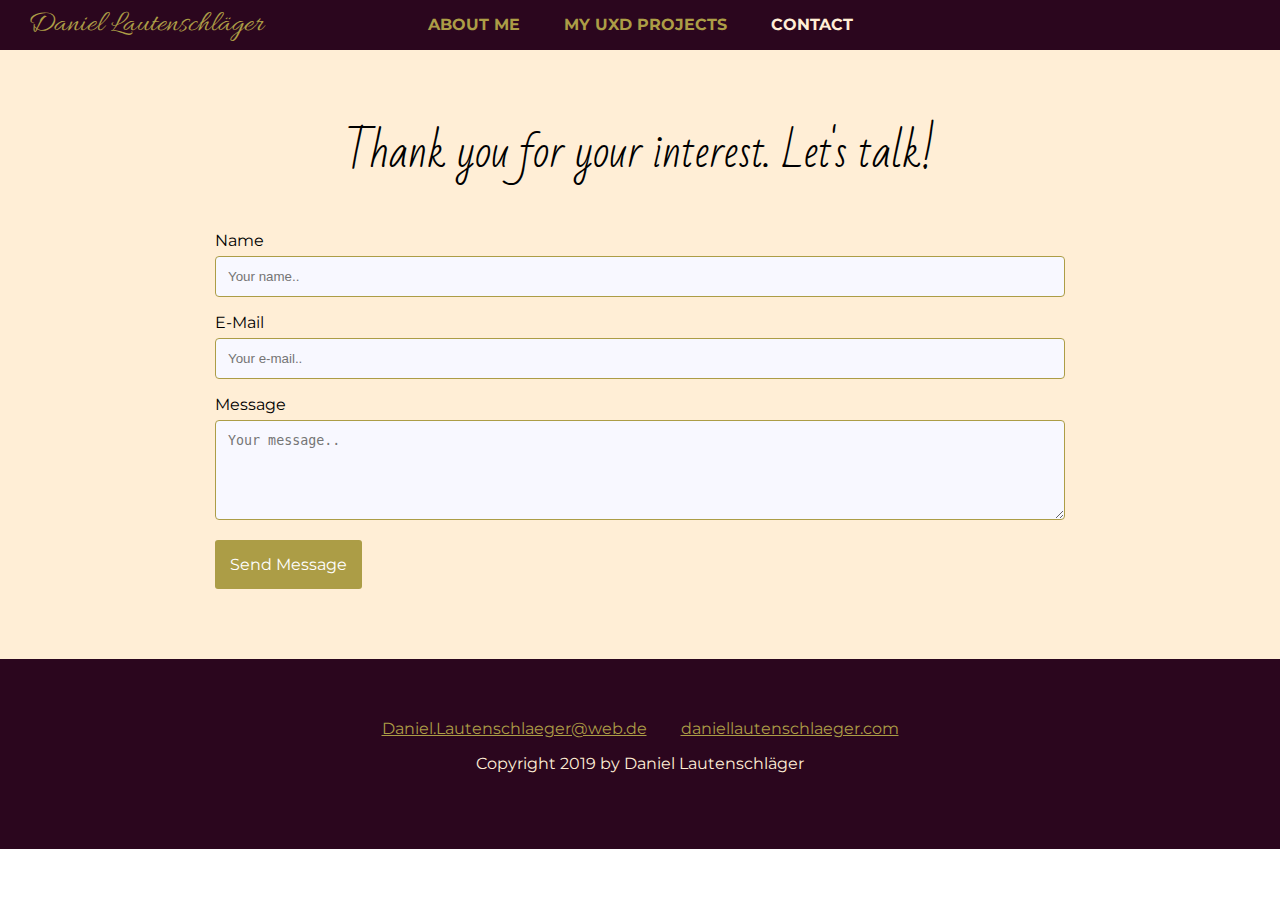
==== contact.html @ a79e2435 "added last steps of the Project page and adjusted the contact form on the Contact page" ====
<!DOCTYPE html>
<html lang="en">
<head>
    <meta charset="UTF-8">
    <meta name="viewport" content="width=device-width, initial-scale=1.0">
    <title>Daniel Lautenschlaeger | Contact</title>
    <link href="https://fonts.googleapis.com/css?family=Bad+Script|Montserrat:400,700" rel="stylesheet">
    <link href="https://fonts.googleapis.com/css?family=Allura" rel="stylesheet">
    <link rel="stylesheet" href="css/styles.css">
</head>
<body>
    <!-- // Intro -->
    <header id="about">
        <nav>
            <a href="index.html">About Me</a>
            <a href="myuxdprojects.html">My UXD Projects</a>
            <a href="contact.html" class="active">Contact</a>
        </nav>
        
        <a href="index.html" class="btnLOGO LOGO" LOGO>Daniel Lautenschläger </a>
    </header>
    
    <main> 
    
        <!-- // Contact -->
        <section class="contact">
            <div class="content-wrap">
                <h2 class="centerContact">Thank you for your interest. Let's talk!</h2>
            <form class= contactform>

            <label>Name</label>
            <input type="text" placeholder="Your name..">

            <label>E-Mail</label>
            <input type="text" placeholder="Your e-mail..">

            <label>Message</label>
            <textarea placeholder="Your message.." style="height:100px"></textarea>

    </form>
            <a href="" class="btnsendMessage sendMessage" sendMessage>Send Message</a>
            </div>
        </section>
        
    </main>
    
    <!-- // Footer -->
    <footer id="contact">
       <div class="content-wrap">
        
        <!-- Social media/websites/links. -->
        <div class="content-info">
            <a href="mailto:Daniel.Lautenschlaeger@web.de">Daniel.Lautenschlaeger@web.de</a>
            <a href="http://daniellautenschlaeger.com">daniellautenschlaeger.com</a>
        </div>

        <p>Copyright 2019 by Daniel Lautenschläger</p>
        </div>
    </footer>
</body>
</html>
---- css/styles.css ----
/* Color Palette
#2B061E - dark red
#C0BCD1 - grey
#FFEED6 - light yellow
#AC9D46 - gold
*/

/* Global styles 
------------------------------------*/
html {
    box-sizing: border-box;
}
*, *:before, *:after {
    box-sizing: inherit;
}

body {
    font-family: 'Montserrat', sans-serif;
    margin: 0;
}
h1, h2 {
    font-family: 'Bad Script', cursive;
    font-weight: 400;
}

h1 {
    font-size: 42px;
}
h2 {
    font-size: 30px;
    margin-top: 0;
}
h3 {
    margin: 0;
}

a {
    color: #AC9D46;
}
a:hover{
    text-decoration: none;
    color: #FFEED6;
    background-color: #2B061E;
}
a.active{
    text-decoration: none;
    color: #FFEED6;
}
.content-wrap {
    max-width: 950px;
    margin: 0 auto;
    padding: 60px 50px; 
    overflow: hidden;
}
.content-wrapABOUT {
    max-width: 950px;
    margin: 0 auto;
    padding: 0px 20px; 
    overflow: hidden;
}
.content-wrapFooterAbout {
    max-width: 950px;
    margin: 0 auto;
    overflow: hidden;
    text-align: center;
}
.welcomeText{
    color:#FFEED6;
}

.uppercase {
    text-transform: uppercase;
}
.btn {
    text-decoration: none;
    background: #AC9D46;
    color: white; 
    padding: 10px;
    display: inline-block;
}
.btnLOGO {
    z-index: 8;
    font-family: 'Allura', cursive;
    font-size: 30px;
    text-decoration: none;
    background: #2B061E;
    color: #AC9D46; 
    padding: 6px;
    display: inline-block;
    position: fixed;
}
.btnDesignProcess {
    z-index: 6;
    text-decoration: none;
    background: #AC9D46;
    color: white; 
    padding: 15px;
    display: inline-block;
    border-radius: 3px;
    text-align: center;
    font-size: 25px;
}
.btnsendMessage {
    z-index: 6;
    text-decoration: none;
    background: #AC9D46;
    color: white; 
    padding: 15px;
    display: inline-block;
    border-radius: 3px;
    text-align: center;
    font-size: 16px;
    margin-bottom: 10px;
}


/* Header & Footer 
------------------------------------*/
header, footer {
    background: #2B061E;
}
/*header*/
header {
    padding-top: 50px;
    position: relative;
}
header h1, header h2{
    color: #FFEED6;
    margin: 0;
}
.download {
    position: absolute;
    bottom: 0;
    right: 0;
}
.LOGO {
    z-index: 8;
    position: fixed;
    top: 0;
    left: 22px;
}

/*footer*/
footer {
    text-align: center; 
    color: #FFEED6;
}
.content-info a {
    padding: 15px;
}

/* Header & Footer 
------------------------------------*/
nav {
    z-index: 7;
    text-align: center;
    background-color: #2B061E;
    position: fixed;
    top: 0;
    width: 100%;
}
nav a {
    z-index: 7;
    display: inline-block;
    padding: 15px 20px;
    text-decoration: none;
    text-transform: uppercase;
    font-weight: bold;
}

/* Work Experience
------------------------------------*/
.work {
    background: #FFEED6;
}
h3 ~ p {
    margin: 0;
}
.job-description {
    margin-bottom: 30px;
}
.job-description p:first-of-type {
    margin-top: 0;
}

/* Education
------------------------------------*/
.education {
    background: linear-gradient(rgba(140, 50, 100,0.9), rgba(140, 50, 100,0.65)), url(../images/studying.jpg) no-repeat fixed;
    background-size: cover;
    color: #FFEED6;
}
p + h3 {
    margin-top: 30px;
}

/* Projects
------------------------------------*/
.projects {
    background: #FFEED6;
    color: black;
}
.content-wrapPROJECTS {
    max-width: 950px;
    margin: 0 auto;
    padding: 30px 50px; 
    overflow: hidden;
}
h3 ~ p {
    margin: 0;
}
.project-description {
    margin-bottom: 30px;
}
.project-description p:first-of-type {
    margin-top: 0;
}
.projectPic {
    width: 375px;
    padding: 8px;
    border: 2px solid #AC9D46;
    border-radius: 3px;
}

/* Design Process
------------------------------------*/
.designprocess {
    background: linear-gradient(rgba(140, 50, 100,0.8), rgba(140, 50, 100,0.7)), url(../images/backgroundprocess.jpg) no-repeat fixed;
    background-size: cover;
    color: #FFEED6;
}
p + h3 {
    margin-top: 30px;
}
.DesignProcess {
    z-index: 6;
    position: absolute;
    text-align: center;
}
.processIMG {
    z-index: 6;
    width: 90%;
    padding-bottom: 60px;
    display: block;
    margin-left: auto;
    margin-right: auto;
}

/* Contact
------------------------------------*/
.contact {
    background: #FFEED6;
}
.centerContact{
    text-align: center;
    font-size: 43px;
}

/* Contact Form
------------------------------------*/
input[type=text], select, textarea {
  width: 100%; /* Full width */
  padding: 12px; 
  border: 1px solid #AC9D46; 
  border-radius: 4px; 
  box-sizing: border-box; 
  margin-top: 6px; 
  margin-bottom: 16px; 
  background-color: ghostwhite;
}

.contactform {
    text-align: left;
}

/* Media Queries 
------------------------------------*/
@media (min-width: 900px) {
    .col-narrow {
    width: 30%;
    float: left;
}

.col-wide {
    width: 70%;
    float: left;
    padding-left: 30px;
}
}

@media (min-width: 900px) {
    .col-narrowABOUT {
    width: 60%;
    float: left;
    margin-top: 10px;
}

.col-wideABOUT {
    width: 40%;
    float: left;
    padding-left: 0px;
    margin-top: 100px;
}
}

@media (min-width: 900px) {
    .col-leftPROJECTS {
    width: 45%;
    float: left;
    padding-bottom: 20px;
}

.col-rightPROJECTS {
    width: 55%;
    float: left;
    padding-left: 30px;
    padding-bottom: 20px;
}
}

@media (max-width: 899px) {
    header{
        text-align: center;
    }
    .profile-img {
        width: 200px;
    }
}
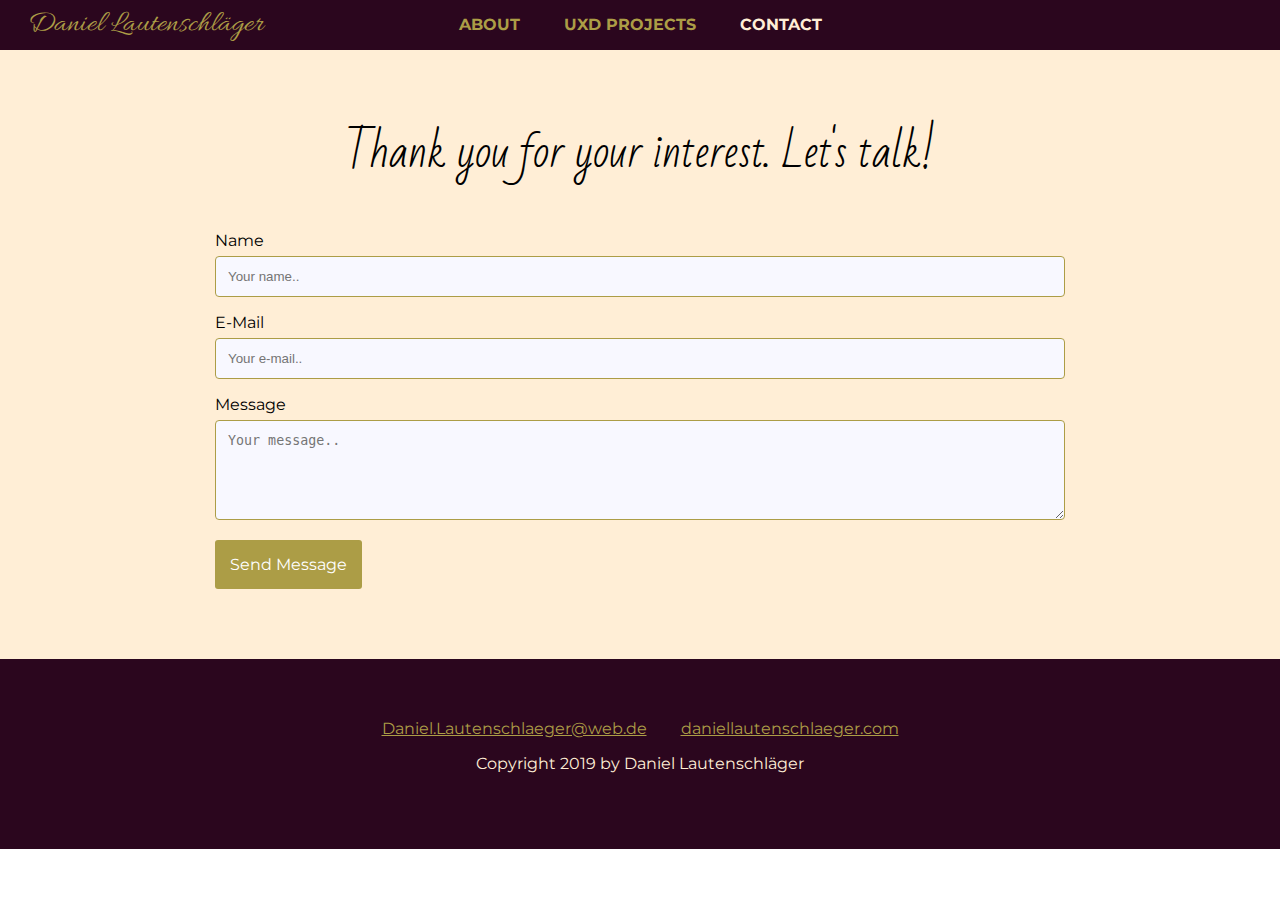
==== commit 5e4c8b4e: "Added first draft of navigation bar" ====
--- a/contact.html
+++ b/contact.html
@@ -12,8 +12,21 @@
     <!-- // Intro -->
     <header id="about">
         <nav>
-            <a href="index.html">About Me</a>
-            <a href="myuxdprojects.html">My UXD Projects</a>
+            <div class="dropdown">
+              <a href="index.html" aboutlink>About</a>
+              <div class="dropdown-content">
+              <a href="index.html" dropdownLink>About Me</a>
+              <a href="index.html#work" dropdownLink>Experience</a>
+              <a href="index.html#education" dropdownLink>Education</a>
+              </div>
+            </div>
+            <div class="dropdown">
+              <a href="myuxdprojects.html" projectslink>UXD Projects</a>
+              <div class="dropdown-content">
+              <a href="myuxdprojects.html" dropdownLink>My Projects</a>
+              <a href="myuxdprojects.html#designprocess" dropdownLink>Design Process</a>
+              </div>
+            </div>
             <a href="contact.html" class="active">Contact</a>
         </nav>
         
--- a/css/styles.css
+++ b/css/styles.css
@@ -37,7 +37,12 @@
 a {
     color: #AC9D46;
 }
-a:hover{
+nav a:hover{
+    text-decoration: none;
+    color: #FFEED6;
+    background-color: #2B061E;
+}
+ a.LOGO:hover{
     text-decoration: none;
     color: #FFEED6;
     background-color: #2B061E;
@@ -138,6 +143,41 @@
     position: fixed;
     top: 0;
     left: 22px;
+}
+.dropdown {
+  position: relative;
+  display: inline-block;
+}
+/* Dropdown Content (Hidden by Default) */
+.dropdown-content {
+  display: none;
+  position: absolute;
+  background-color: #AC9D46;
+  min-width: 185px;
+  box-shadow: 0px 8px 16px 0px rgba(0,0,0,0.2);
+  z-index: 1;
+}
+/* Links inside the dropdown */
+.dropdown-content a {
+  color: white;
+  padding: 12px 16px;
+  text-decoration: none;
+  display: block;
+}
+/* Change color of dropdown links on hover */
+.dropdown-content a:hover {
+    background-color: #AC9D46
+}
+/* Show the dropdown menu on hover */
+.dropdown:hover .dropdown-content {
+  display: block;
+}
+/* Change the background color of the dropdown button when the dropdown content is shown */
+.dropdown:hover .active, .dropdown:hover > a {
+  background-color: #AC9D46;
+}
+.dropdown:hover > a {
+    color: white;
 }
 
 /*footer*/
